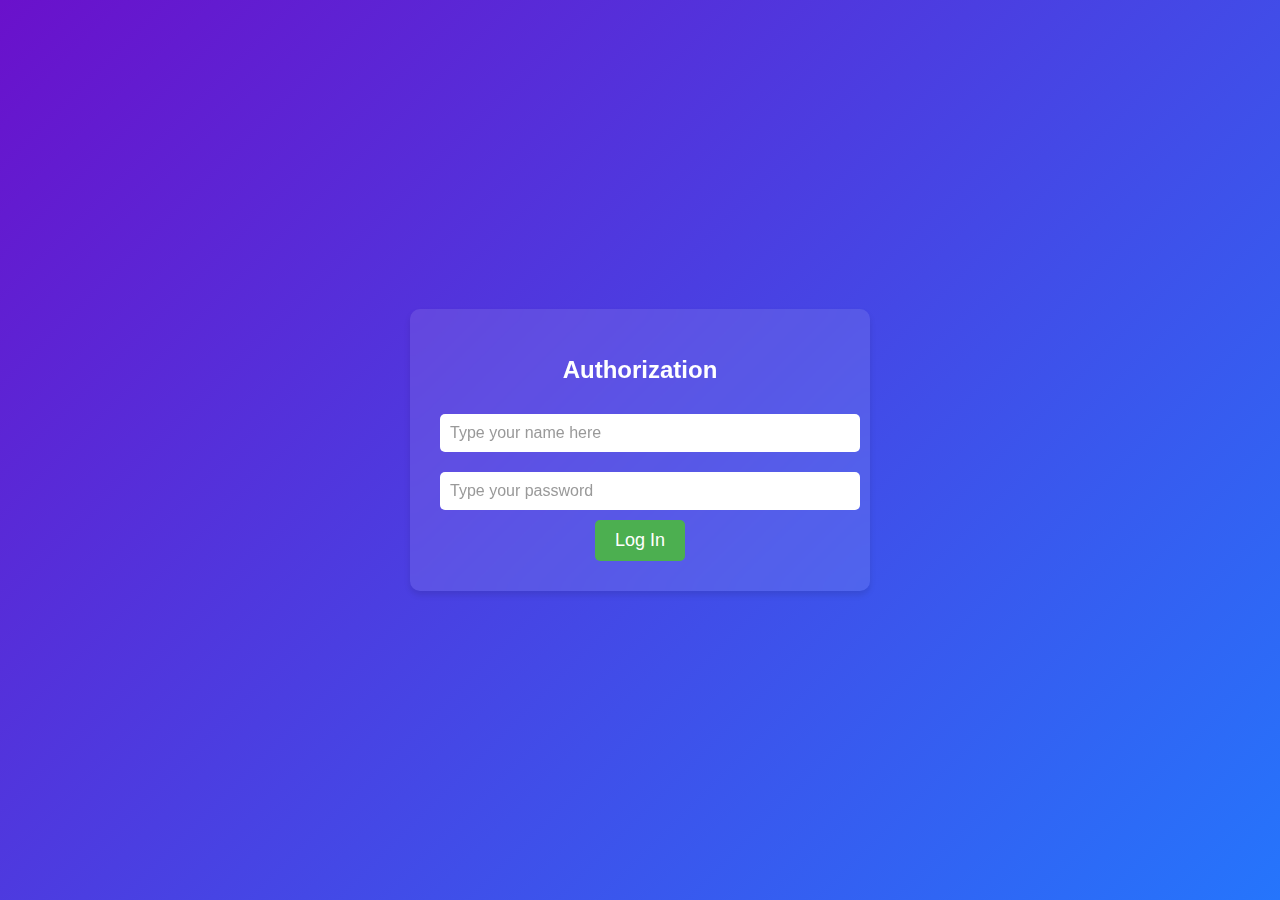
==== templates/auth.html @ a8d72118 "Initial commit" ====
<!DOCTYPE html>
<html lang="en">
<head>
    <meta charset="UTF-8">
    <meta name="viewport" content="width=device-width, initial-scale=1.0">
    <title>Autorization Page</title>
    <style>
        body {
            margin: 0;
            padding: 0;
            font-family: Arial, sans-serif;
            background: linear-gradient(135deg, #6a11cb 0%, #2575fc 100%);
            display: flex;
            justify-content: center;
            align-items: center;
            height: 100vh;
            color: #fff;
        }

        .auth {
            background: rgba(255, 255, 255, 0.1);
            backdrop-filter: blur(10px);
            padding: 30px;
            border-radius: 10px;
            box-shadow: 0 4px 6px rgba(0, 0, 0, 0.1);
            text-align: center;
            width: 100%;
            max-width: 400px;
        }

        .auth input {
            width: 100%;
            padding: 10px;
            margin: 10px 0;
            border: none;
            border-radius: 5px;
            font-size: 16px;
            color: #333;
        }

        .auth input::placeholder {
            color: #999;
        }

        .auth button {
            background-color: #4CAF50;
            color: white;
            padding: 10px 20px;
            border: none;
            border-radius: 5px;
            cursor: pointer;
            font-size: 18px;
            transition: background-color 0.3s ease;
        }

        .auth button:hover {
            background-color: #45a049;
        }

        .auth h1 {
            margin-bottom: 20px;
            font-size: 24px;
        }
    </style>
</head>
<body>
    <form class="auth" action="/auth_submit" method="POST">
        <h1>Authorization</h1>
        <input type="text" name="name" placeholder="Type your name here" required />
        <input type="password" name="password" placeholder="Type your password" required />
        <button type="submit">Log In</button>
    </form>
</body>
</html>
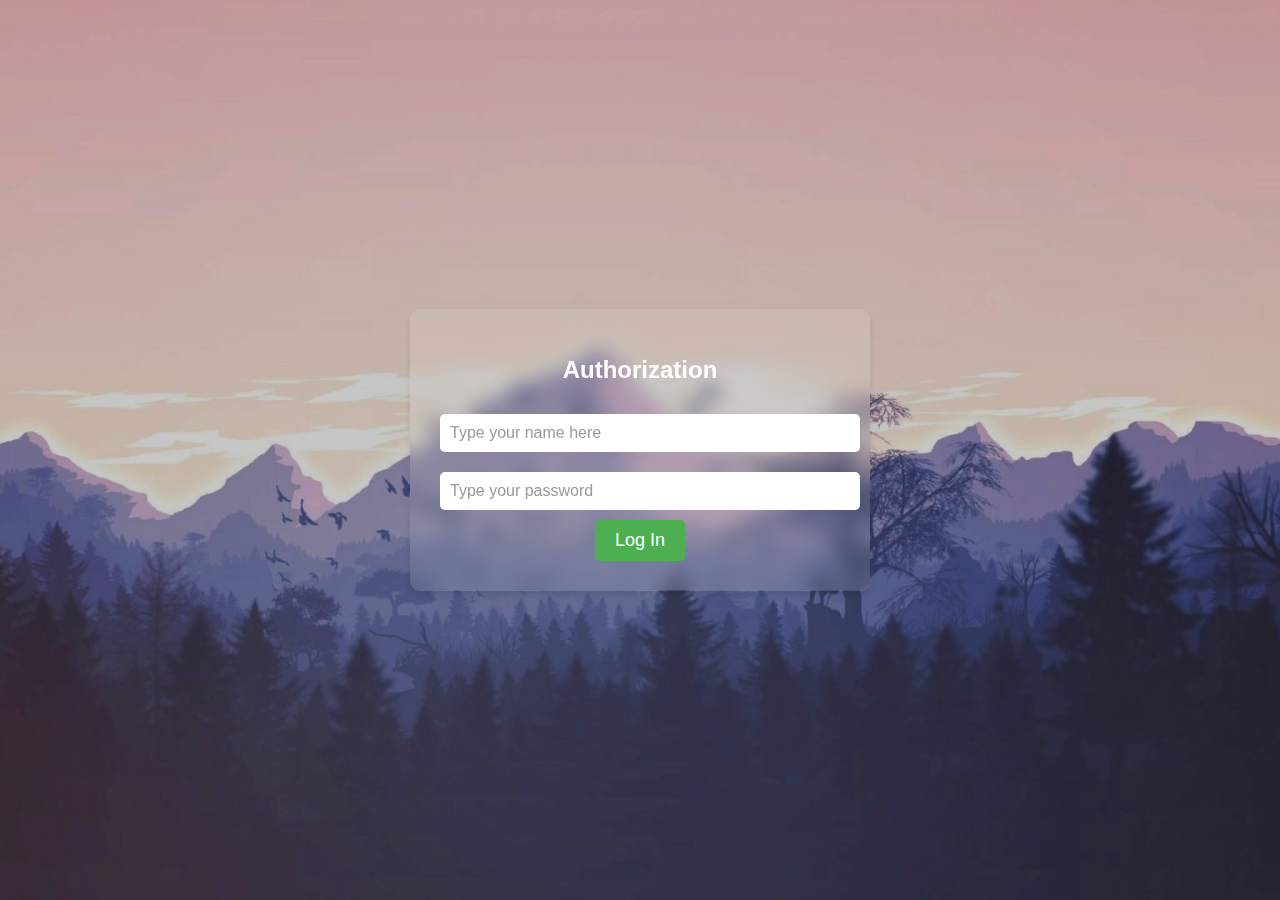
==== commit 8c2e6b87: "Fix some bugs" ====
--- a/templates/auth.html
+++ b/templates/auth.html
@@ -9,7 +9,8 @@
             margin: 0;
             padding: 0;
             font-family: Arial, sans-serif;
-            background: linear-gradient(135deg, #6a11cb 0%, #2575fc 100%);
+            background: url('/static/icons/background.jpg') no-repeat center center fixed; /* Фоновое изображение */
+            background-size: cover; /* Покрытие всего экрана */
             display: flex;
             justify-content: center;
             align-items: center;
